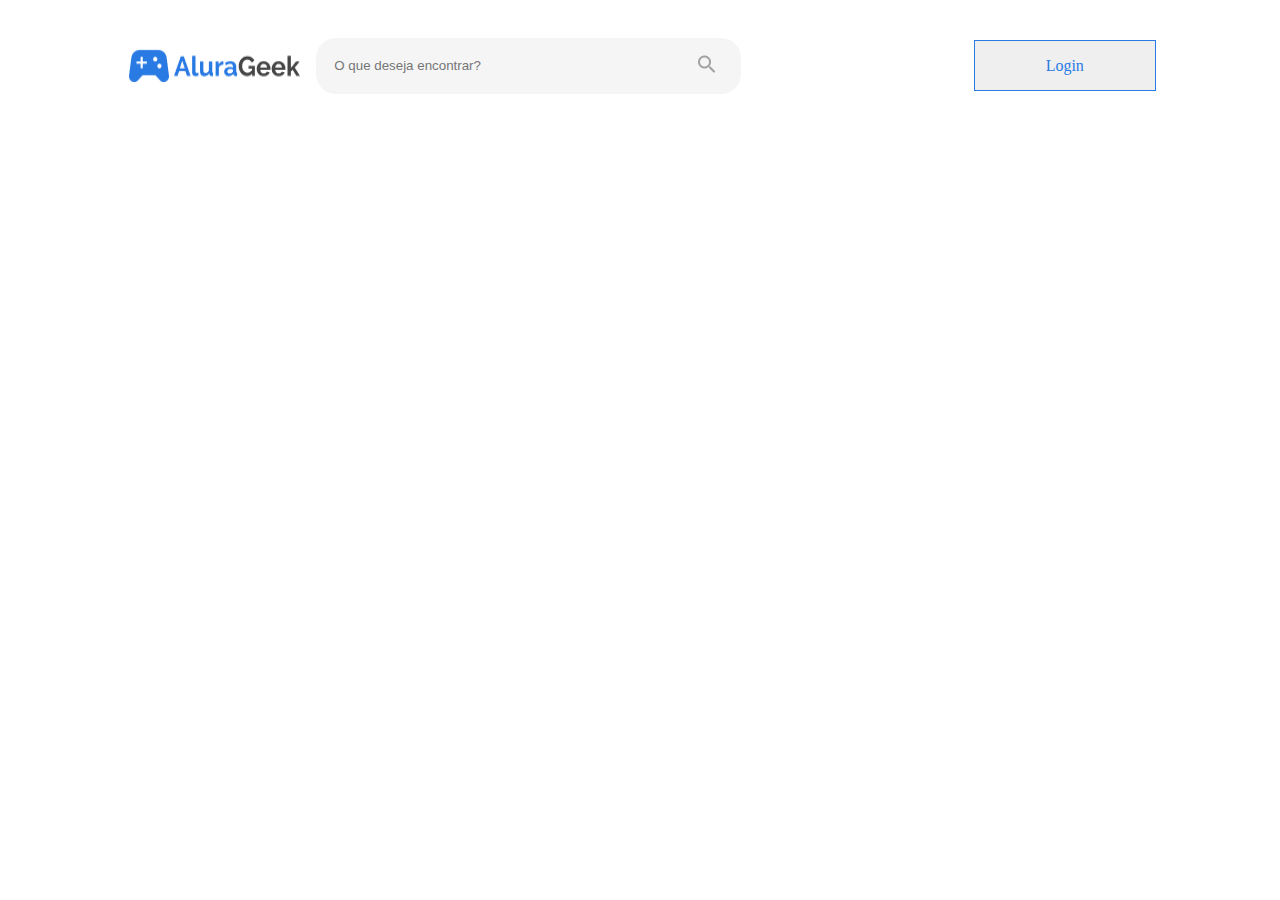
==== index.html @ d4f22d62 "Cabeçalho da página de E-commerce" ====
<!DOCTYPE html>
<html lang="pt-br">
<head>
    <meta charset="UTF-8">
    <meta http-equiv="X-UA-Compatible" content="IE=edge">
    <meta name="viewport" content="width=device-width, initial-scale=1.0">
    <title>Alura Geek</title>
    <link rel="stylesheet" href="css\style.csss">
    <link rel="stylesheet" href="css\menu.css">
</head>
    <header class="menu">
        <div class="menu__principal">
            <img class="menu__logo" src="img\logoAlura.png" alt="Logo da Alura">
           <div class="menu__buscador">
            <input class="menu__buscar" type="text" placeholder="O que deseja encontrar?">
            <button class="menu__botaoBuscar" type="submit"><img src="img\Icone.png" alt="Imagem lupa"></button>
           </div>
        </div>
        <button class="menu__login Botao">Login</button>
    </header>
<body>
    
</body>
</html>
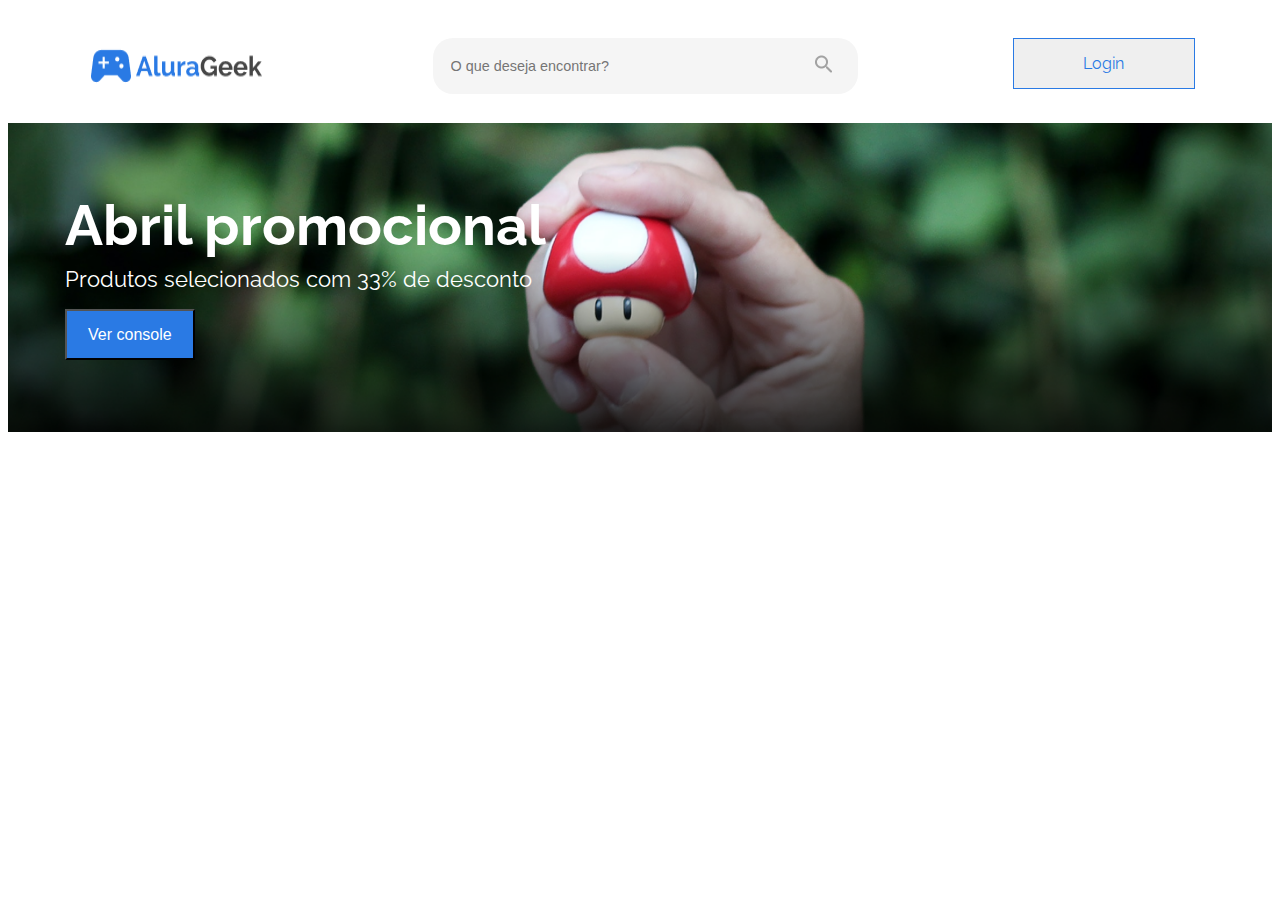
==== commit 00925fc2: "Adicionando segunda seção" ====
--- a/index.html
+++ b/index.html
@@ -5,21 +5,32 @@
     <meta http-equiv="X-UA-Compatible" content="IE=edge">
     <meta name="viewport" content="width=device-width, initial-scale=1.0">
     <title>Alura Geek</title>
-    <link rel="stylesheet" href="css\style.csss">
+    <link rel="preconnect" href="https://fonts.googleapis.com">
+	<link rel="preconnect" href="https://fonts.gstatic.com" crossorigin>
+	<link href="https://fonts.googleapis.com/css2?family=Raleway:wght@400;700&display=swap" rel="stylesheet">
+    <link rel="stylesheet" href="css\style.css">
     <link rel="stylesheet" href="css\menu.css">
+    <link rel="stylesheet" href="css\banner.css">
+    <link rel="stylesheet" href="css\banner-mobile.css">
 </head>
     <header class="menu">
         <div class="menu__principal">
             <img class="menu__logo" src="img\logoAlura.png" alt="Logo da Alura">
-           <div class="menu__buscador">
-            <input class="menu__buscar" type="text" placeholder="O que deseja encontrar?">
-            <button class="menu__botaoBuscar" type="submit"><img src="img\Icone.png" alt="Imagem lupa"></button>
-           </div>
+                <div class="menu__buscador">
+                    <input class="menu__buscar" type="text" placeholder="O que deseja encontrar?">
+                    <button class="menu__botaoBuscar" type="submit"><img src="img\Icone.png" alt="Imagem lupa"></button>                   
+                </div>
+           <button class="menu__login Botao1">Login</button>
         </div>
-        <button class="menu__login Botao">Login</button>
     </header>
 <body>
-    
+    <section class="banner">
+        <div class="banner__apresentacao">
+            <h1 class="banner__titulo">Abril promocional</h1>
+            <p class="banner__descricao">Produtos selecionados com 33% de desconto</p>
+            <button class="banner__btn Botao2">Ver console</button>
+        </div>       
+    </section>
 </body>
 </html>
 
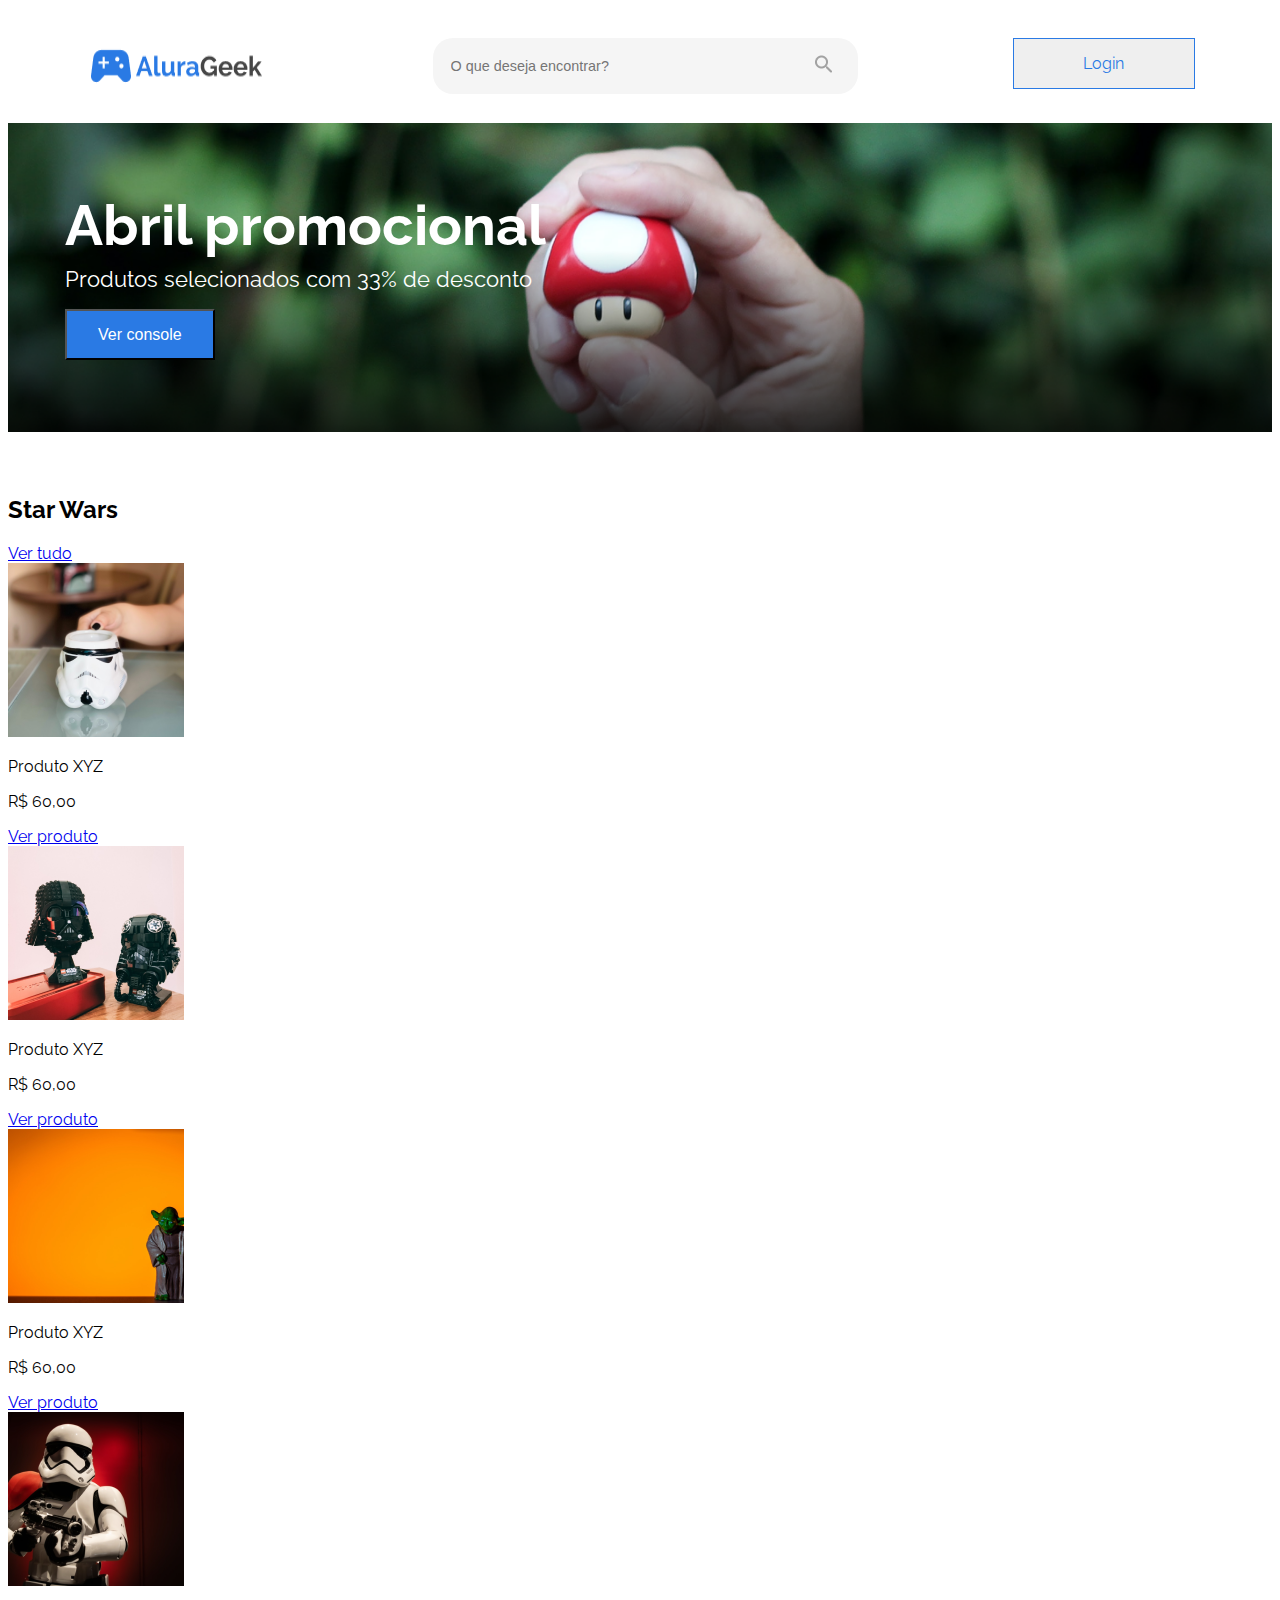
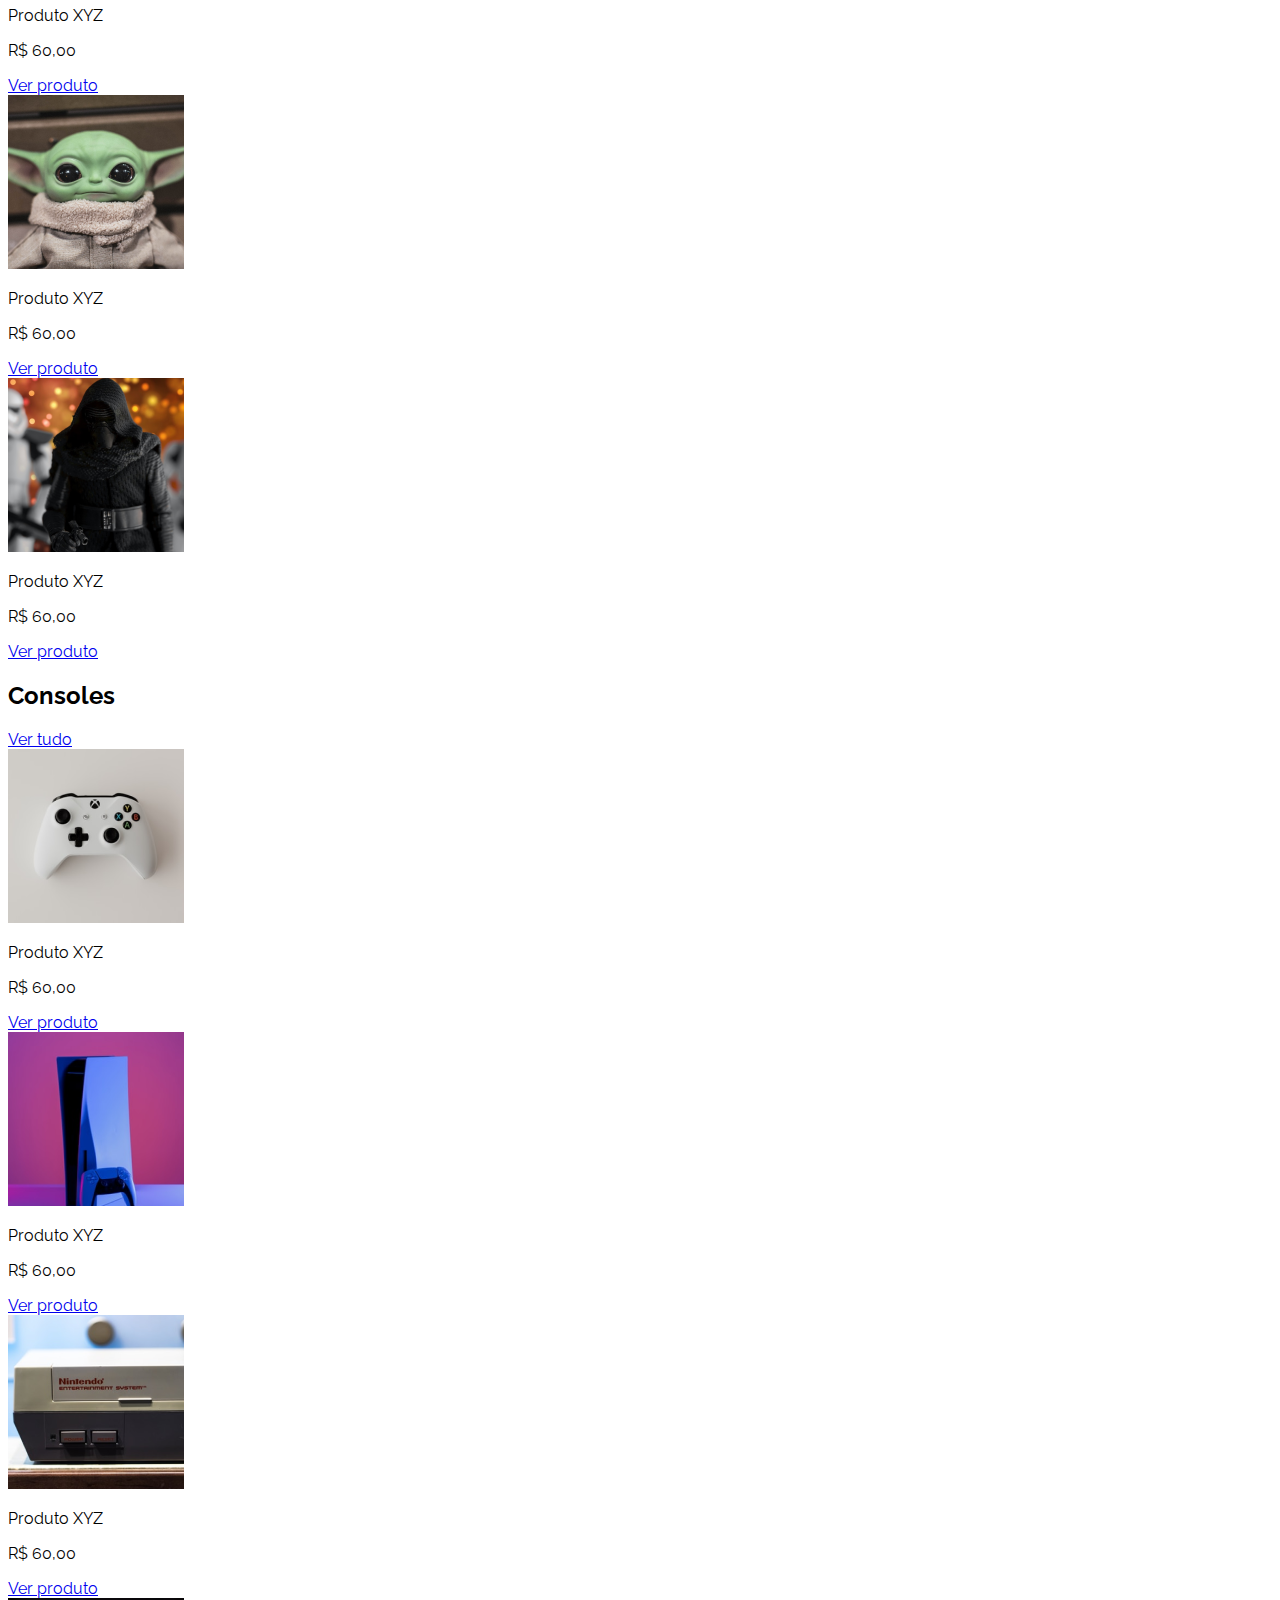
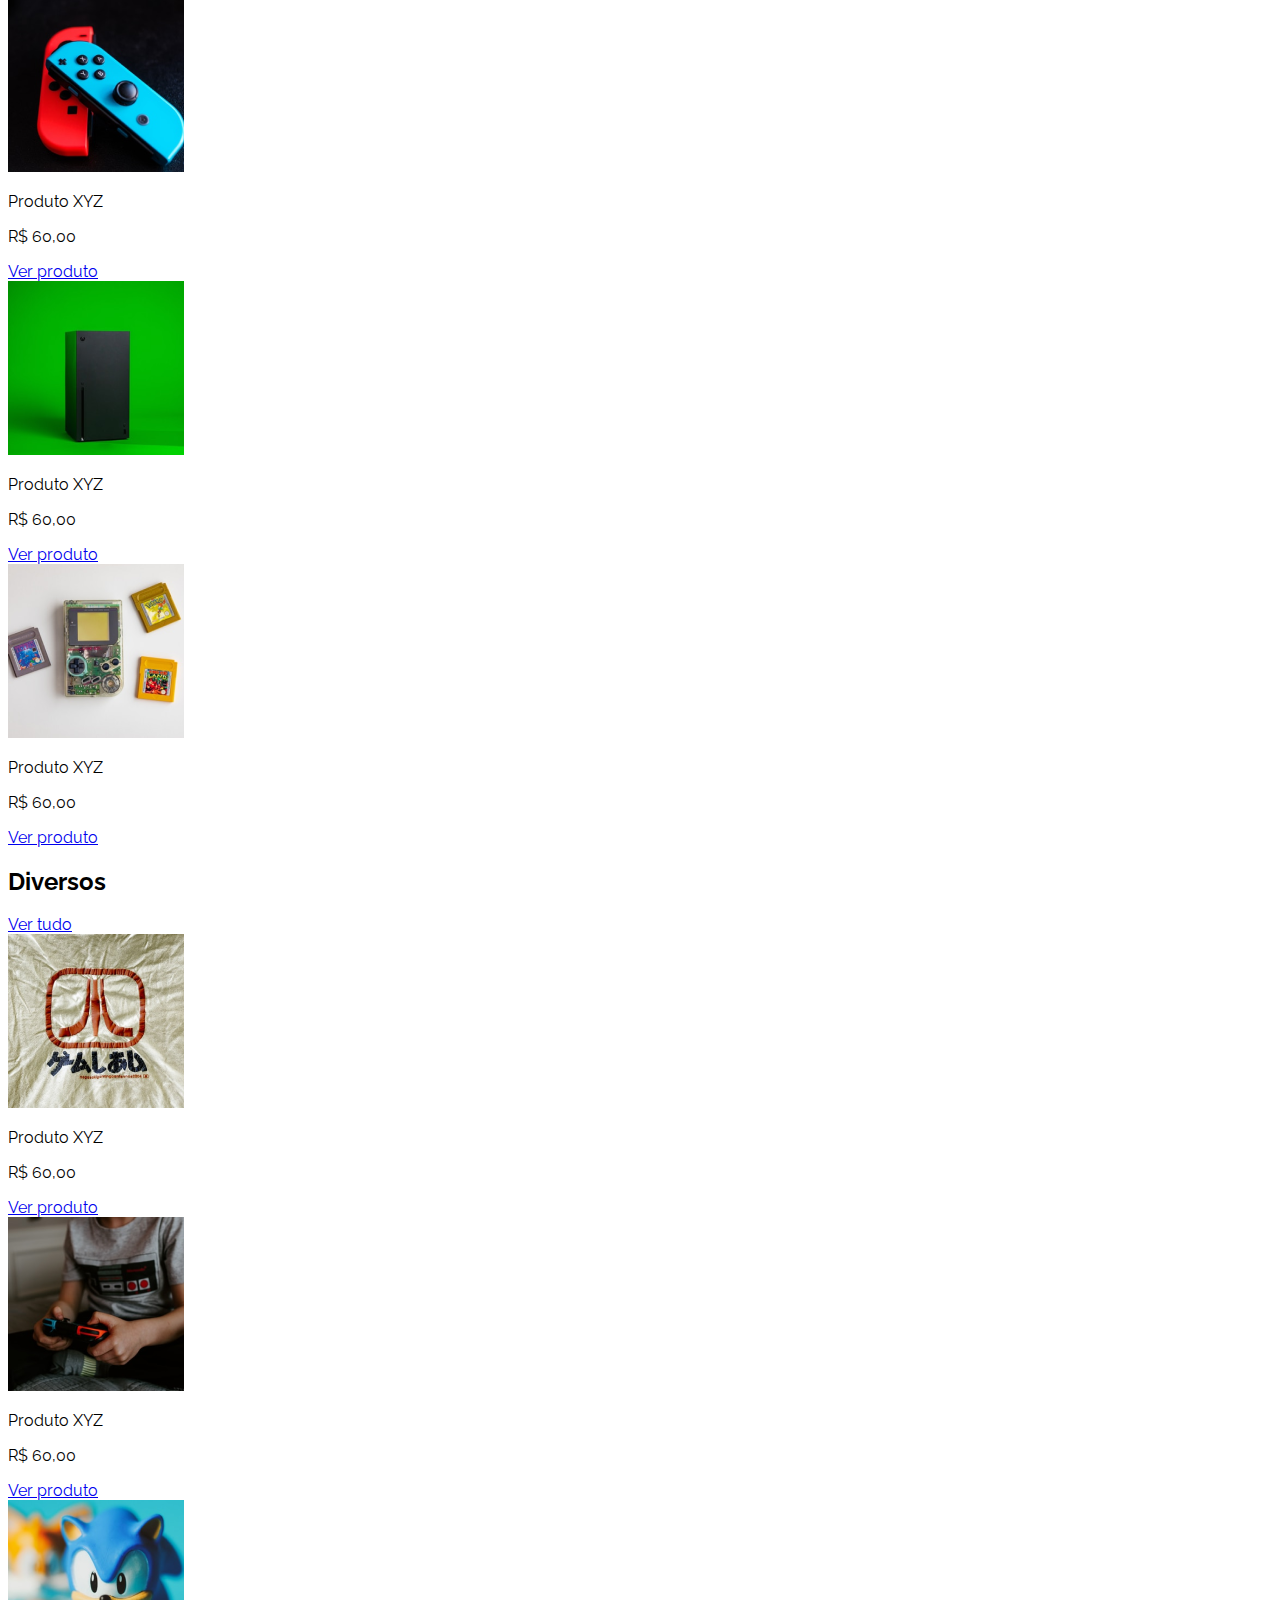
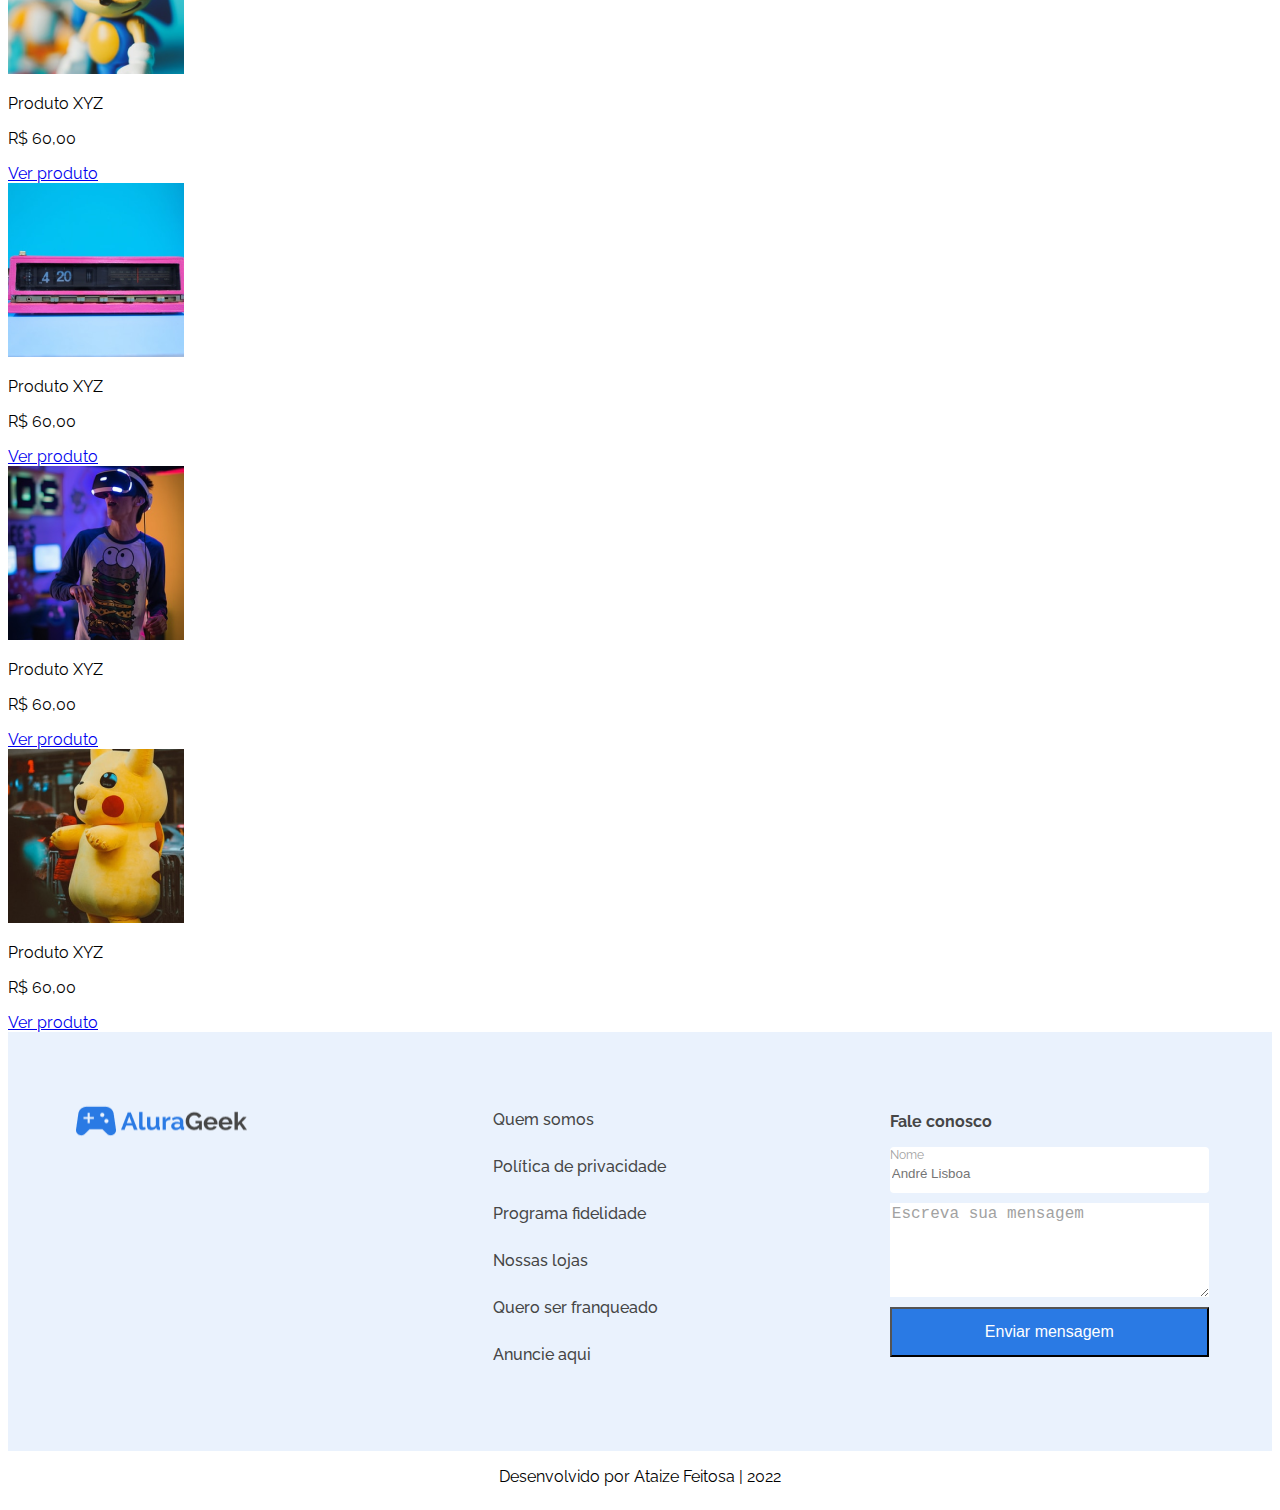
==== commit 0b29e390: "Renomeando as imagens" ====
--- a/index.html
+++ b/index.html
@@ -1,36 +1,216 @@
 <!DOCTYPE html>
 <html lang="pt-br">
+
 <head>
     <meta charset="UTF-8">
     <meta http-equiv="X-UA-Compatible" content="IE=edge">
     <meta name="viewport" content="width=device-width, initial-scale=1.0">
     <title>Alura Geek</title>
     <link rel="preconnect" href="https://fonts.googleapis.com">
-	<link rel="preconnect" href="https://fonts.gstatic.com" crossorigin>
-	<link href="https://fonts.googleapis.com/css2?family=Raleway:wght@400;700&display=swap" rel="stylesheet">
+    <link rel="preconnect" href="https://fonts.gstatic.com" crossorigin>
+    <link href="https://fonts.googleapis.com/css2?family=Raleway:wght@400;700&display=swap" rel="stylesheet">
     <link rel="stylesheet" href="css\style.css">
     <link rel="stylesheet" href="css\menu.css">
     <link rel="stylesheet" href="css\banner.css">
     <link rel="stylesheet" href="css\banner-mobile.css">
+    <link rel="stylesheet" href="css\galeria.css">
+    <link rel="stylesheet" href="css\rodape.css">
 </head>
+
+<body>
     <header class="menu">
         <div class="menu__principal">
             <img class="menu__logo" src="img\logoAlura.png" alt="Logo da Alura">
-                <div class="menu__buscador">
-                    <input class="menu__buscar" type="text" placeholder="O que deseja encontrar?">
-                    <button class="menu__botaoBuscar" type="submit"><img src="img\Icone.png" alt="Imagem lupa"></button>                   
-                </div>
-           <button class="menu__login Botao1">Login</button>
+            <div class="menu__buscador">
+                <input class="menu__buscar" type="text" placeholder="O que deseja encontrar?">
+                <button class="menu__botaoBuscar" type="submit"><img src="img\Icone.png" alt="Imagem lupa"></button>
+            </div>
+            <button class="menu__login Botao1">Login</button>
         </div>
     </header>
-<body>
-    <section class="banner">
-        <div class="banner__apresentacao">
-            <h1 class="banner__titulo">Abril promocional</h1>
-            <p class="banner__descricao">Produtos selecionados com 33% de desconto</p>
-            <button class="banner__btn Botao2">Ver console</button>
-        </div>       
-    </section>
+    <main>
+        <section class="banner">
+            <div class="banner__apresentacao">
+                <h1 class="banner__titulo">Abril promocional</h1>
+                <p class="banner__descricao">Produtos selecionados com 33% de desconto</p>
+                <button class="banner__btn Botao2">Ver console</button>
+            </div>
+        </section>
+        <section class="galeria starWars">
+
+            <div class="galeria__secao">
+                <h2 class="galeria__titulo">Star Wars</h2>
+                <a class="galeria__verTudo" href="#">Ver tudo </a>
+            </div>
+
+            <div class="galeria__produtos">
+                <img src="img\star1.png" alt="Imagem do produto">
+                <p class="galeria__descricaoProduto">Produto XYZ</p>
+                <p class="galeria__preco">R$ 60,00</p>
+                <a class="galeria__verProduto" href="#">Ver produto</a>
+            </div>
+
+            <div class="galeria__produtos">
+                <img src="img\star2.png" alt="Imagem do produto">
+                <p class="galeria__descricaoProduto">Produto XYZ</p>
+                <p class="galeria__preco">R$ 60,00</p>
+                <a class="galeria__verProduto" href="#">Ver produto</a>
+            </div>
+
+            <div class="galeria__produtos">
+                <img src="img\star3.png" alt="Imagem do produto">
+                <p class="galeria__descricaoProduto">Produto XYZ</p>
+                <p class="galeria__preco">R$ 60,00</p>
+                <a class="galeria__verProduto" href="#">Ver produto</a>
+            </div>
+
+            <div class="galeria__produtos">
+                <img src="img\star4.png" alt="Imagem do produto">
+                <p class="galeria__descricaoProduto">Produto XYZ</p>
+                <p class="galeria__preco">R$ 60,00</p>
+                <a class="galeria__verProduto" href="#">Ver produto</a>
+            </div>
+
+            <div class="galeria__produtos">
+                <img src="img\star5.png" alt="Imagem do produto">
+                <p class="galeria__descricaoProduto">Produto XYZ</p>
+                <p class="galeria__preco">R$ 60,00</p>
+                <a class="galeria__verProduto" href="#">Ver produto</a>
+            </div>
+
+            <div class="galeria__produtos">
+                <img src="img\star6.png" alt="Imagem do produto">
+                <p class="galeria__descricaoProduto">Produto XYZ</p>
+                <p class="galeria__preco">R$ 60,00</p>
+                <a class="galeria__verProduto" href="#">Ver produto</a>
+            </div>
+        </section>
+
+        <section class="galeria consoles">
+            <div class="galeria__secao">
+                <h2 class="galeria__titulo">Consoles</h2>
+                <a class="galeria__verTudo" href="#">Ver tudo </a>
+            </div>
+
+            <div class="galeria__produtos">
+                <img src="img\console1.png" alt="Imagem do produto">
+                <p class="galeria__descricaoProduto">Produto XYZ</p>
+                <p class="galeria__preco">R$ 60,00</p>
+                <a class="galeria__verProduto" href="#">Ver produto</a>
+            </div>
+
+            <div class="galeria__produtos">
+                <img src="img\console2.png" alt="Imagem do produto">
+                <p class="galeria__descricaoProduto">Produto XYZ</p>
+                <p class="galeria__preco">R$ 60,00</p>
+                <a class="galeria__verProduto" href="#">Ver produto</a>
+            </div>
+
+            <div class="galeria__produtos">
+                <img src="img\console3.png" alt="Imagem do produto">
+                <p class="galeria__descricaoProduto">Produto XYZ</p>
+                <p class="galeria__preco">R$ 60,00</p>
+                <a class="galeria__verProduto" href="#">Ver produto</a>
+            </div>
+
+            <div class="galeria__produtos">
+                <img src="img\console4.png" alt="Imagem do produto">
+                <p class="galeria__descricaoProduto">Produto XYZ</p>
+                <p class="galeria__preco">R$ 60,00</p>
+                <a class="galeria__verProduto" href="#">Ver produto</a>
+            </div>
+
+            <div class="galeria__produtos">
+                <img src="img\console5.png" alt="Imagem do produto">
+                <p class="galeria__descricaoProduto">Produto XYZ</p>
+                <p class="galeria__preco">R$ 60,00</p>
+                <a class="galeria__verProduto" href="#">Ver produto</a>
+            </div>
+
+            <div class="galeria__produtos">
+                <img src="img\console6.png" alt="Imagem do produto">
+                <p class="galeria__descricaoProduto">Produto XYZ</p>
+                <p class="galeria__preco">R$ 60,00</p>
+                <a class="galeria__verProduto" href="#">Ver produto</a>
+            </div>
+        </section>
+
+        <section class="galeria diversos">
+            <div class="galeria__secao">
+                <h2 class="galeria__titulo">Diversos</h2>
+                <a class="galeria__verTudo" href="#">Ver tudo </a>
+            </div>
+
+            <div class="galeria__produtos">
+                <img src="img\diversos1.png" alt="Imagem do produto">
+                <p class="galeria__descricaoProduto">Produto XYZ</p>
+                <p class="galeria__preco">R$ 60,00</p>
+                <a class="galeria__verProduto" href="#">Ver produto</a>
+            </div>
+
+            <div class="galeria__produtos">
+                <img src="img\diversos2.png" alt="Imagem do produto">
+                <p class="galeria__descricaoProduto">Produto XYZ</p>
+                <p class="galeria__preco">R$ 60,00</p>
+                <a class="galeria__verProduto" href="#">Ver produto</a>
+            </div>
+
+            <div class="galeria__produtos">
+                <img src="img\diversos3.png" alt="Imagem do produto">
+                <p class="galeria__descricaoProduto">Produto XYZ</p>
+                <p class="galeria__preco">R$ 60,00</p>
+                <a class="galeria__verProduto" href="#">Ver produto</a>
+            </div>
+
+            <div class="galeria__produtos">
+                <img src="img\diversos4.png" alt="Imagem do produto">
+                <p class="galeria__descricaoProduto">Produto XYZ</p>
+                <p class="galeria__preco">R$ 60,00</p>
+                <a class="galeria__verProduto" href="#">Ver produto</a>
+            </div>
+
+            <div class="galeria__produtos">
+                <img src="img\diversos5.png" alt="Imagem do produto">
+                <p class="galeria__descricaoProduto">Produto XYZ</p>
+                <p class="galeria__preco">R$ 60,00</p>
+                <a class="galeria__verProduto" href="#">Ver produto</a>
+            </div>
+
+            <div class="galeria__produtos">
+                <img src="img\diversos6.png" alt="Imagem do produto">
+                <p class="galeria__descricaoProduto">Produto XYZ</p>
+                <p class="galeria__preco">R$ 60,00</p>
+                <a class="galeria__verProduto" href="#">Ver produto</a>
+            </div>
+        </section>
+    </main>
+    <footer class="rodape">
+        <section class="rodape__aluraGeek">
+            <div class="rodape__divLogo">
+                <img class="rodape__logo" src="img\logoAlura.png" alt="Logo da Alura Geek">
+            </div>
+            <nav class="rodape__informacoes">
+                <a class="rodape__informacao" href="#">Quem somos</a>
+                <a class="rodape__informacao" href="#">Política de privacidade</a>
+                <a class="rodape__informacao" href="#">Programa fidelidade</a>
+                <a class="rodape__informacao" href="#">Nossas lojas</a>
+                <a class="rodape__informacao" href="#">Quero ser franqueado</a>
+                <a class="rodape__informacao" href="#">Anuncie aqui</a>
+            </nav>
+            <form class="rodape__faleConosco">
+                <p class="rodape__subtitulo">Fale conosco</p>
+                <div class="rodape__formulario">
+                    <label class="rodape__nome" for="text">Nome</label>
+                    <input class="rodape__inputNome" type="text" placeholder="André Lisboa" required>
+                </div>
+                <textarea class="rodape__mensagem" name="mensagem" id="" cols="30" rows="5">Escreva sua mensagem</textarea>
+                <button class="rodape__btn Botao2">Enviar mensagem</button>
+            </form>
+        </section>
+        <section class="rodape__desenvolvedor">
+            <p>Desenvolvido por Ataize Feitosa | 2022</p>
+        </section>
+    </footer>
 </body>
-</html>
-
+
+</html>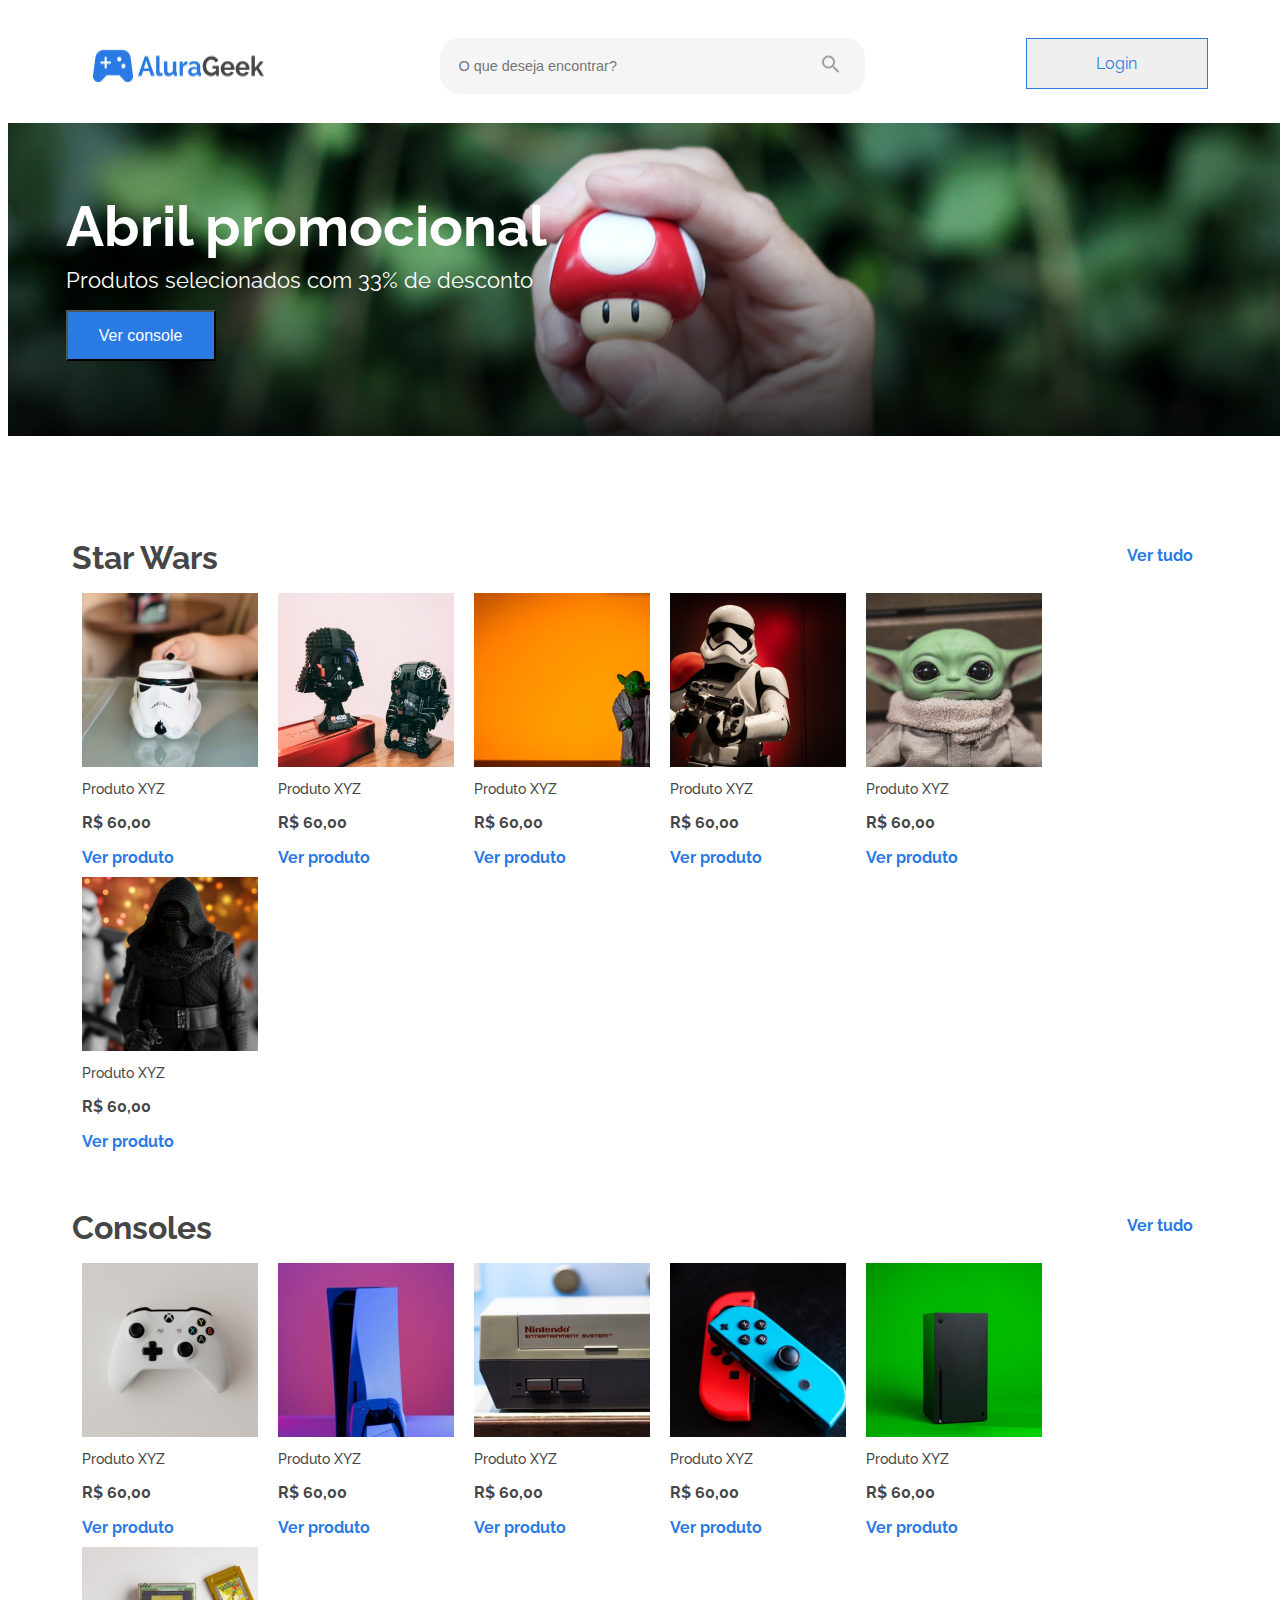
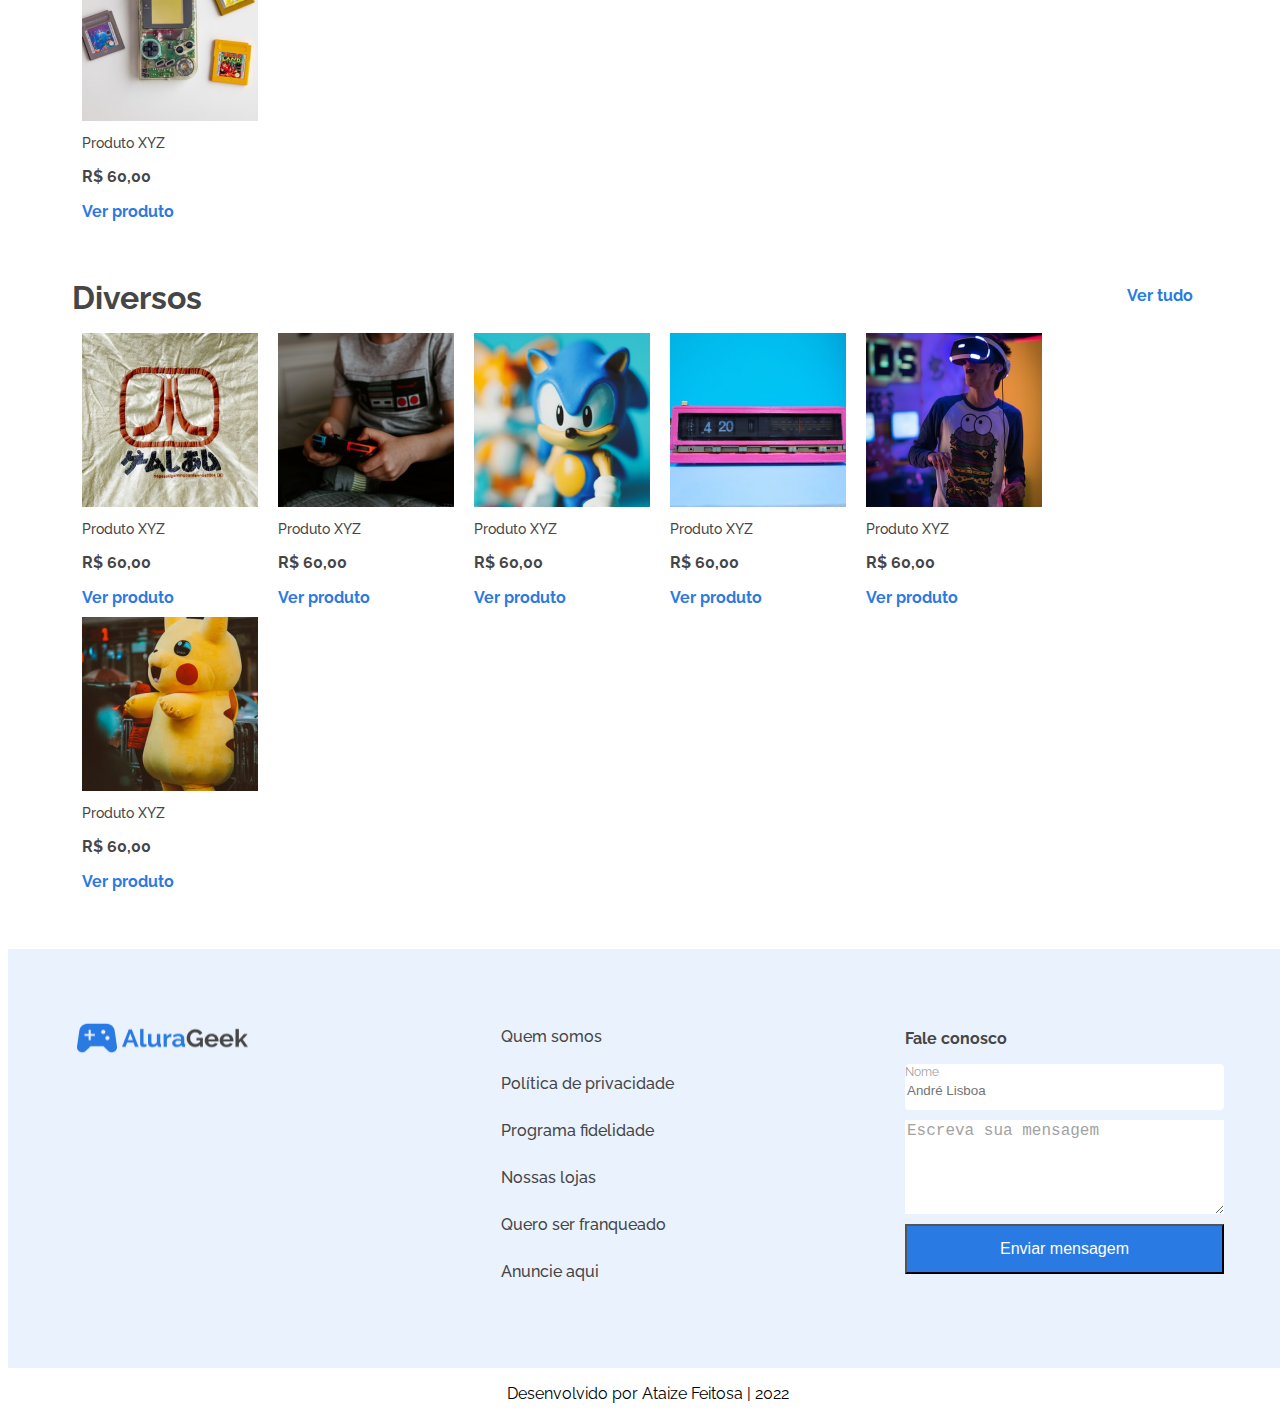
==== commit 196a8292: "Adicionando página login" ====
--- a/index.html
+++ b/index.html
@@ -25,7 +25,7 @@
                 <input class="menu__buscar" type="text" placeholder="O que deseja encontrar?">
                 <button class="menu__botaoBuscar" type="submit"><img src="img\Icone.png" alt="Imagem lupa"></button>
             </div>
-            <button class="menu__login Botao1">Login</button>
+            <button class="menu__login Botao1"><a class="menu__navBotao" href="login.html">Login</a></button>
         </div>
     </header>
     <main>
